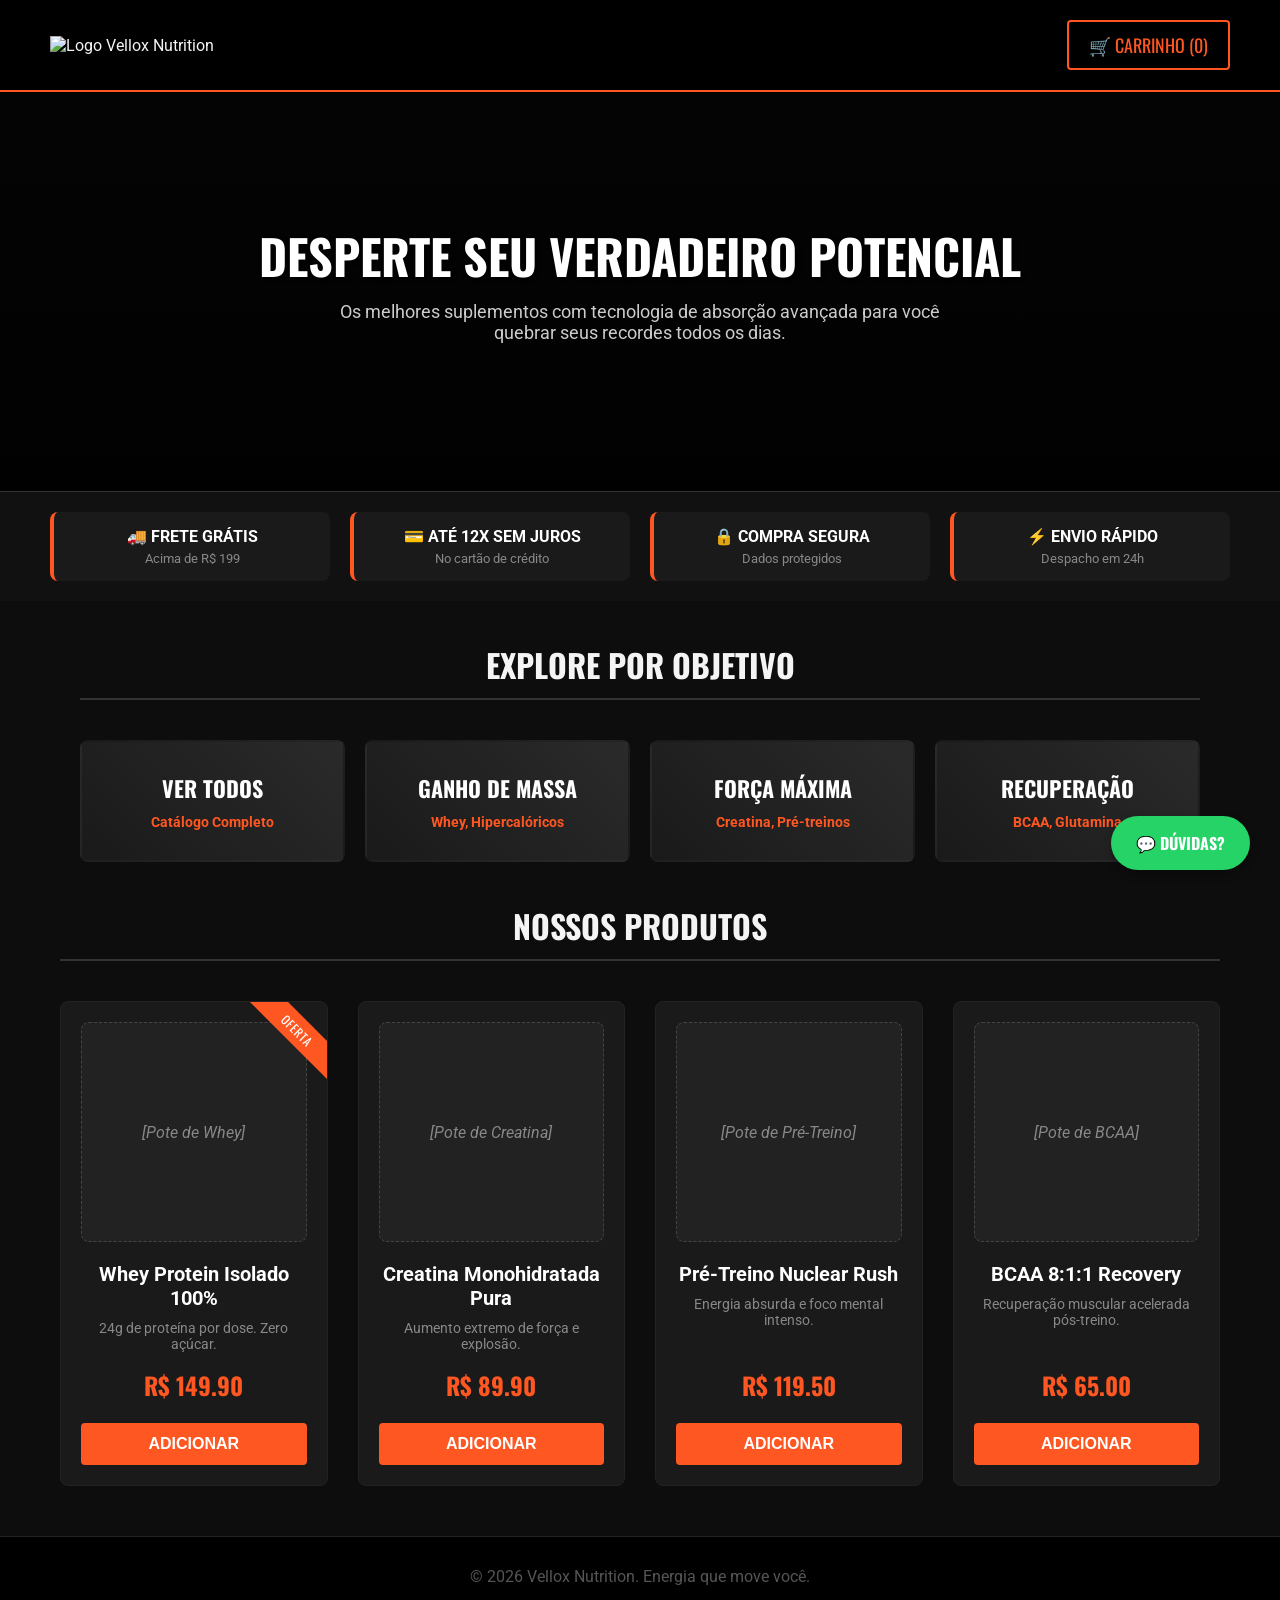
==== index.html @ 21b94bc1 "Alteração da logo do projeto projeto e-commerce" ====
<!DOCTYPE html>
<html lang="pt-BR">
<head>
    <meta charset="UTF-8">
    <meta name="viewport" content="width=device-width, initial-scale=1.0">
    <title>Vellox Nutrition | Suplementos de Alta Performance</title>
    
    <link rel="icon" type="image/png" href="favicon.png">
    
    <link rel="stylesheet" href="style.css">
</head>
<body>

    <header>
        <img src="logo.png" alt="Logo Vellox Nutrition" class="logo-site">
        <div class="cart" id="cart-button">
            🛒 Carrinho (<span id="cart-count">0</span>)
        </div>
    </header>

    <section class="hero">
        <h2>Desperte seu Verdadeiro Potencial</h2>
        <p>Os melhores suplementos com tecnologia de absorção avançada para você quebrar seus recordes todos os dias.</p>
    </section>

    <section class="benefits-bar">
        <div class="benefit-box">
            <strong>🚚 Frete Grátis</strong>
            <p>Acima de R$ 199</p>
        </div>
        <div class="benefit-box">
            <strong>💳 Até 12x Sem Juros</strong>
            <p>No cartão de crédito</p>
        </div>
        <div class="benefit-box">
            <strong>🔒 Compra Segura</strong>
            <p>Dados protegidos</p>
        </div>
        <div class="benefit-box">
            <strong>⚡ Envio Rápido</strong>
            <p>Despacho em 24h</p>
        </div>
    </section>

    <div class="container">
        
        <section class="category-showcase">
            <h2 class="section-title">Explore por Objetivo</h2>
            <div class="category-grid">
                <div class="category-box" data-target="todos">
                    <h3>Ver Todos</h3>
                    <p>Catálogo Completo</p>
                </div>
                <div class="category-box" data-target="massa">
                    <h3>Ganho de Massa</h3>
                    <p>Whey, Hipercalóricos</p>
                </div>
                <div class="category-box" data-target="forca">
                    <h3>Força Máxima</h3>
                    <p>Creatina, Pré-treinos</p>
                </div>
                <div class="category-box" data-target="recuperacao">
                    <h3>Recuperação</h3>
                    <p>BCAA, Glutamina</p>
                </div>
            </div>
        </section>

        <h2 class="section-title">Nossos Produtos</h2>
        
        <section class="products-grid">
            
            <div class="product-card" data-category="massa">
                <div class="badge">OFERTA</div>
                <div class="product-image">[Pote de Whey]</div>
                <h3 class="product-title">Whey Protein Isolado 100%</h3>
                <p class="product-desc">24g de proteína por dose. Zero açúcar.</p>
                <p class="product-price">R$ 149.90</p>
                <button class="add-to-cart-btn">Adicionar</button>
            </div>

            <div class="product-card" data-category="forca">
                <div class="product-image">[Pote de Creatina]</div>
                <h3 class="product-title">Creatina Monohidratada Pura</h3>
                <p class="product-desc">Aumento extremo de força e explosão.</p>
                <p class="product-price">R$ 89.90</p>
                <button class="add-to-cart-btn">Adicionar</button>
            </div>

            <div class="product-card" data-category="forca">
                <div class="product-image">[Pote de Pré-Treino]</div>
                <h3 class="product-title">Pré-Treino Nuclear Rush</h3>
                <p class="product-desc">Energia absurda e foco mental intenso.</p>
                <p class="product-price">R$ 119.50</p>
                <button class="add-to-cart-btn">Adicionar</button>
            </div>

            <div class="product-card" data-category="recuperacao">
                <div class="product-image">[Pote de BCAA]</div>
                <h3 class="product-title">BCAA 8:1:1 Recovery</h3>
                <p class="product-desc">Recuperação muscular acelerada pós-treino.</p>
                <p class="product-price">R$ 65.00</p>
                <button class="add-to-cart-btn">Adicionar</button>
            </div>

        </section>
    </div>

    <footer>
        <p>&copy; 2026 Vellox Nutrition. Energia que move você.</p>
    </footer>

    <a href="https://wa.me/5571984798589?text=Olá!%20Gostaria%20de%20ajuda%20com%20os%20suplementos." class="whatsapp-btn" target="_blank">
        💬 Dúvidas?
    </a>

    <script src="script.js"></script>
</body>
</html>
---- style.css ----
/* CSS: Tema Escuro e Vibrante */
@import url('https://fonts.googleapis.com/css2?family=Oswald:wght@500;700&family=Roboto:wght@400;700&display=swap');

* { margin: 0; padding: 0; box-sizing: border-box; }
body { background-color: #0d0d0d; color: #f4f4f4; font-family: 'Roboto', sans-serif; }

/* Cores da Marca */
:root {
    --primary-color: #ff5722; /* Laranja Vibrante */
    --primary-hover: #e64a19;
    --card-bg: #1a1a1a;
    --text-muted: #888;
}

/* Cabeçalho */
header { background-color: #000; padding: 20px 50px; display: flex; justify-content: space-between; align-items: center; border-bottom: 2px solid var(--primary-color); position: sticky; top: 0; z-index: 100; }
/* Ajuste de tamanho para o logotipo no cabeçalho */
header .logo-site {
    max-height: 50px; /* Ajuste a altura para ficar ideal no seu layout */
    width: auto;
    cursor: pointer; /* Para parecer clicável e voltar pro início */
}

.cart { font-family: 'Oswald', sans-serif; font-size: 18px; background: transparent; border: 2px solid var(--primary-color); color: var(--primary-color); padding: 10px 20px; border-radius: 4px; cursor: pointer; transition: all 0.3s; text-transform: uppercase; }
.cart:hover { background: var(--primary-color); color: #fff; }

/* Banner Principal (Hero Section) */
.hero { background: linear-gradient(rgba(0,0,0,0.7), rgba(0,0,0,0.9)), url('https://images.unsplash.com/photo-1534438327276-14e5300c3a48?q=80&w=1470&auto=format&fit=crop') center/cover; height: 400px; display: flex; flex-direction: column; justify-content: center; align-items: center; text-align: center; padding: 20px; border-bottom: 1px solid #333; }
.hero h2 { font-family: 'Oswald', sans-serif; font-size: 48px; text-transform: uppercase; color: #fff; margin-bottom: 10px; text-shadow: 2px 2px 4px rgba(0,0,0,0.8); }
.hero p { font-size: 18px; color: #ccc; margin-bottom: 20px; max-width: 600px; }

/* Grid de Produtos */
.container { max-width: 1200px; margin: 40px auto; padding: 0 20px; }
.section-title { font-family: 'Oswald', sans-serif; font-size: 32px; text-transform: uppercase; text-align: center; margin-bottom: 40px; border-bottom: 2px solid #333; padding-bottom: 10px; }
.products-grid { 
    display: grid; 
    grid-template-columns: repeat(auto-fill, minmax(250px, 1fr)); 
    gap: 30px; 
    align-items: stretch; /* <- Isso força a altura igual */
}

/* Cartão de Produto (Alterado para Flexbox) */
.product-card { 
    background: var(--card-bg); 
    border-radius: 8px; 
    padding: 20px; 
    text-align: center; 
    transition: transform 0.3s, box-shadow 0.3s; 
    border: 1px solid #222; 
    position: relative; 
    overflow: hidden; 
    
    /* Configuração Flexbox */
    display: flex;
    flex-direction: column;
    height: 100%; 
}
.product-card:hover { transform: translateY(-10px); box-shadow: 0 10px 20px rgba(255, 87, 34, 0.2); border-color: var(--primary-color); }

/* Tag de Destaque */
.badge { position: absolute; top: 15px; right: -30px; background: var(--primary-color); color: white; padding: 5px 40px; transform: rotate(45deg); font-family: 'Oswald', sans-serif; font-size: 12px; letter-spacing: 1px; }

.product-image { width: 100%; height: 220px; background-color: #222; border-radius: 8px; margin-bottom: 20px; display: flex; align-items: center; justify-content: center; color: var(--text-muted); font-style: italic; border: 1px dashed #444; }
.product-title { font-size: 20px; color: #fff; margin-bottom: 10px; font-weight: bold; }
.product-desc { font-size: 14px; color: var(--text-muted); margin-bottom: 15px; }
.product-price { 
    color: var(--primary-color); 
    font-size: 24px; 
    font-weight: bold; 
    margin-bottom: 20px; 
    font-family: 'Oswald', sans-serif; 
    margin-top: auto; 
}

/* Botão de Compra (Alterado com margin-top: auto) */
button { 
    background-color: var(--primary-color); 
    color: white; 
    border: none; 
    padding: 12px; 
    border-radius: 4px; 
    cursor: pointer; 
    font-size: 16px; 
    width: 100%; 
    font-weight: bold; 
    text-transform: uppercase; 
    transition: background 0.3s, transform 0.1s; 
}

button:hover { 
    background-color: var(--primary-hover); 
}

button:active { 
    transform: scale(0.98); 
}

/* Rodapé */
footer { background-color: #000; color: #555; text-align: center; padding: 30px; margin-top: 50px; border-top: 1px solid #222; }

/* CSS das Novas Sessões: Vantagens e Categorias */
.benefits-bar {
    display: flex;
    flex-wrap: wrap;
    justify-content: center;
    gap: 20px;
    background-color: #111;
    padding: 20px 50px;
    border-bottom: 1px solid var(--border-color);
}

.benefit-box {
    flex: 1;
    min-width: 200px;
    text-align: center;
    background: var(--card-bg);
    padding: 15px;
    border-radius: 8px;
    border-left: 4px solid var(--primary-color);
}

.benefit-box strong {
    color: #fff;
    font-size: 16px;
    display: block;
    margin-bottom: 5px;
    text-transform: uppercase;
}

.benefit-box p {
    color: var(--text-muted);
    font-size: 13px;
}

.category-showcase {
    max-width: 1200px;
    margin: 40px auto 0;
    padding: 0 20px;
}

.category-grid {
    display: grid;
    grid-template-columns: repeat(auto-fit, minmax(250px, 1fr));
    gap: 20px;
    margin-bottom: 40px;
}

.category-box {
    background: linear-gradient(45deg, #1a1a1a, #2a2a2a);
    padding: 30px 20px;
    text-align: center;
    border-radius: 8px;
    cursor: pointer;
    transition: transform 0.3s, border-color 0.3s;
    border: 2px solid transparent;
}

.category-box:hover {
    transform: scale(1.05);
    border-color: var(--primary-color);
}

.category-box h3 {
    color: #fff;
    font-family: 'Oswald', sans-serif;
    text-transform: uppercase;
    font-size: 22px;
    margin-bottom: 10px;
}

.category-box p {
    color: var(--primary-color);
    font-size: 14px;
    font-weight: bold;
}

/* Botão Flutuante do WhatsApp */
.whatsapp-btn {
    position: fixed;
    bottom: 30px;
    right: 30px;
    background-color: #25d366; /* Verde Oficial do WhatsApp */
    color: white;
    padding: 15px 25px;
    border-radius: 50px;
    font-family: 'Oswald', sans-serif;
    font-size: 16px;
    text-transform: uppercase;
    text-decoration: none;
    font-weight: bold;
    box-shadow: 0 4px 10px rgba(0,0,0,0.3);
    transition: transform 0.3s, background-color 0.3s;
    z-index: 1000;
}

.whatsapp-btn:hover {
    background-color: #1ebe57;
    transform: scale(1.05);
}
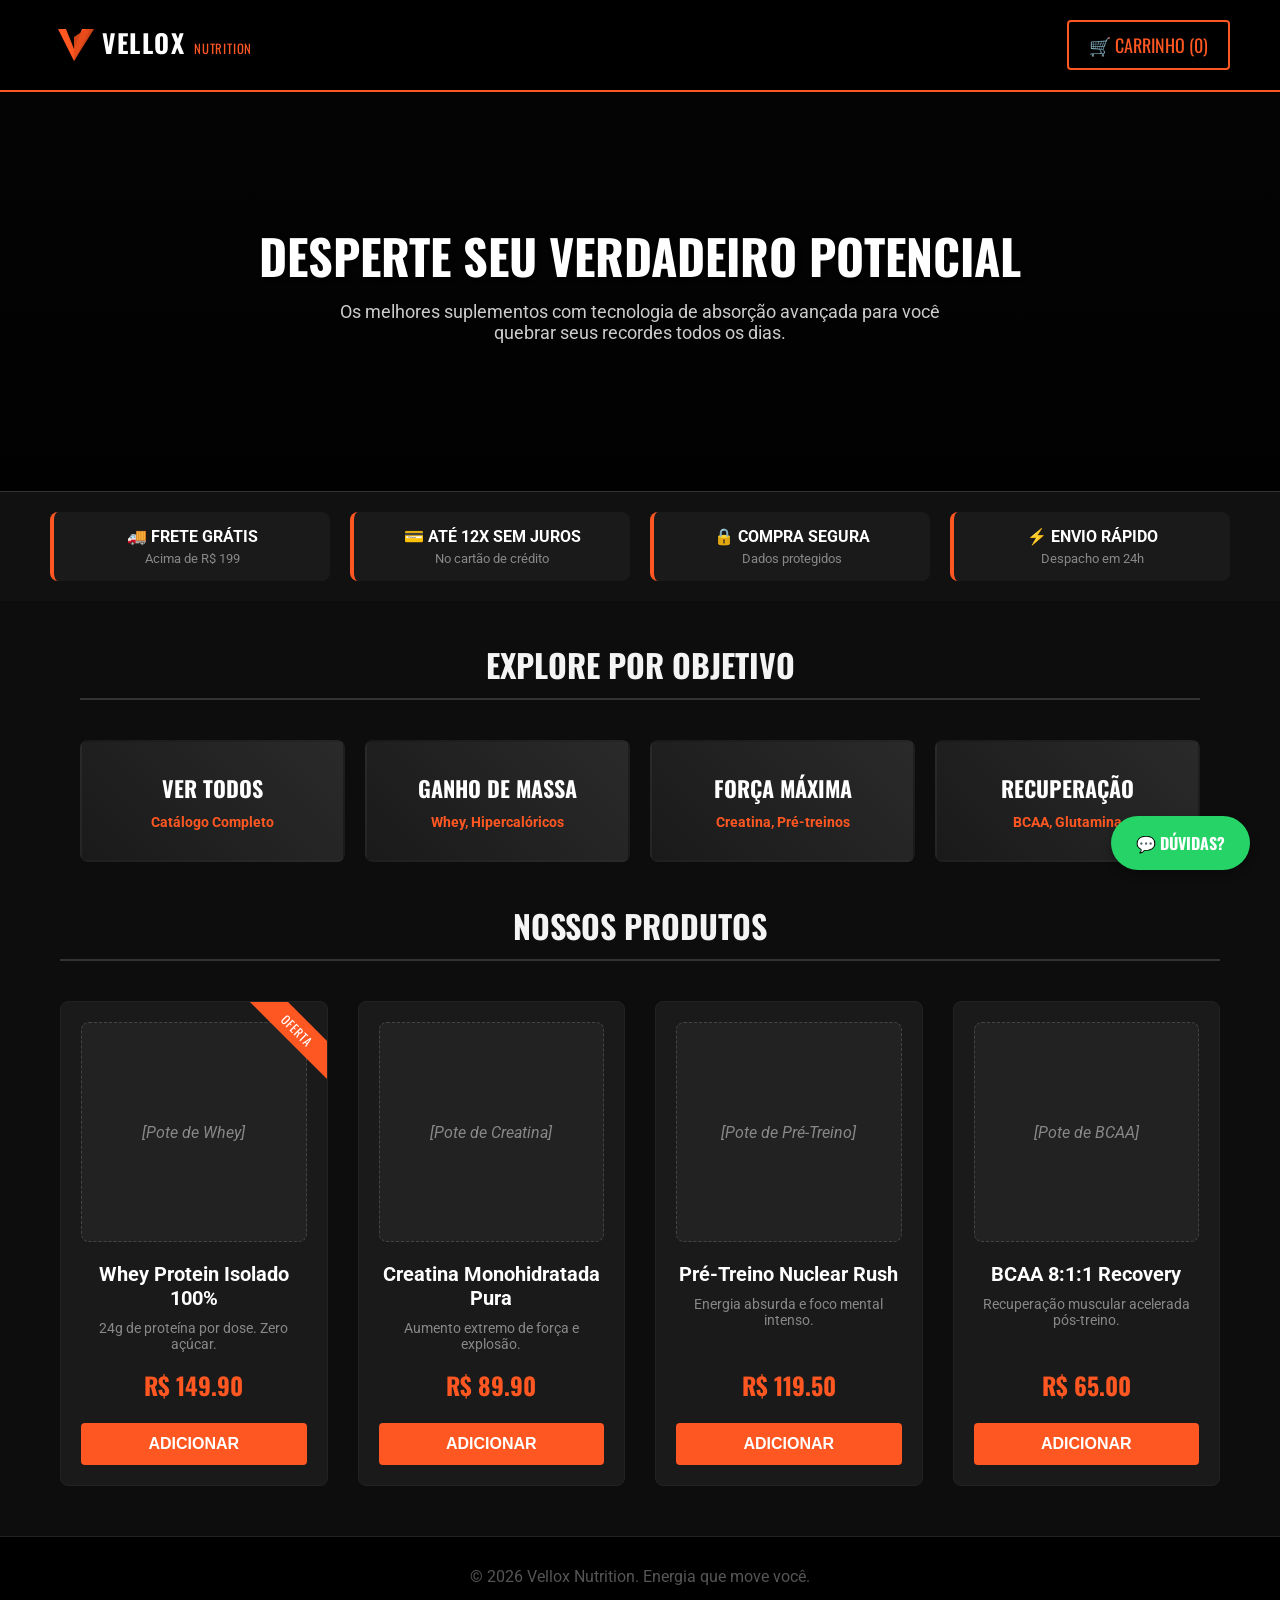
==== commit 13355eea: "Alteração da logo do projeto projeto e-commerce" ====
--- a/index.html
+++ b/index.html
@@ -12,7 +12,15 @@
 <body>
 
     <header>
-        <img src="logo.png" alt="Logo Vellox Nutrition" class="logo-site">
+        <svg xmlns="http://www.w3.org/2000/svg" viewBox="0 0 280 50" class="logo-site" style="height: 40px; width: auto; cursor: pointer;" onclick="window.location.href='index.html'">
+            <path d="M10 5 L30 45 L50 5 L40 5 L30 30 L20 5 Z" fill="#ff5722"/>
+            <polygon points="30,15 45,5 55,5 30,45" fill="#e64a19" opacity="0.9"/>
+            
+            <text x="65" y="36" font-family="'Oswald', sans-serif" font-weight="bold" font-size="32" fill="#ffffff" letter-spacing="2">VELLOX</text>
+            
+            <text x="180" y="36" font-family="'Oswald', sans-serif" font-weight="normal" font-size="16" fill="#ff5722" letter-spacing="1">NUTRITION</text>
+        </svg>
+        
         <div class="cart" id="cart-button">
             🛒 Carrinho (<span id="cart-count">0</span>)
         </div>
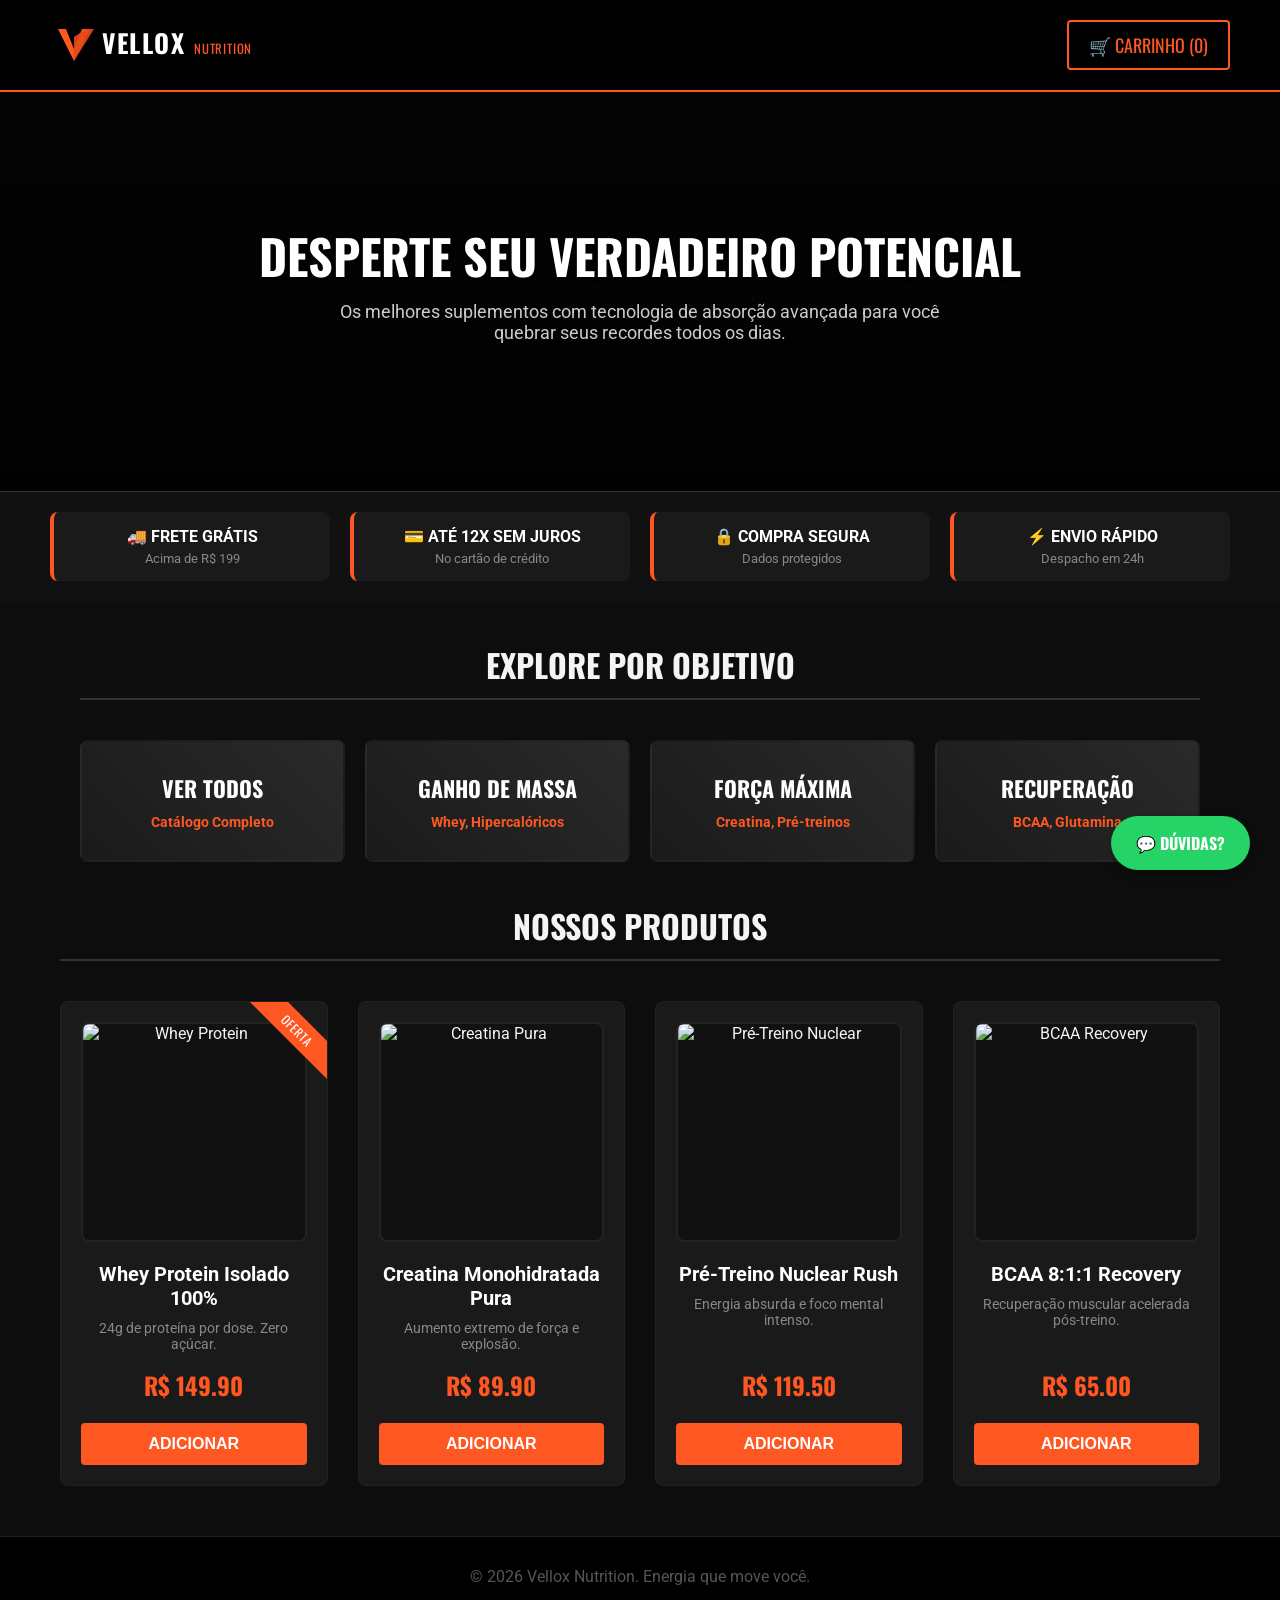
==== commit 99c716a1: "Adicionado imagens nos produtos" ====
--- a/index.html
+++ b/index.html
@@ -4,9 +4,7 @@
     <meta charset="UTF-8">
     <meta name="viewport" content="width=device-width, initial-scale=1.0">
     <title>Vellox Nutrition | Suplementos de Alta Performance</title>
-    
-    <link rel="icon" type="image/png" href="favicon.png">
-    
+    <link rel="icon" type="image/svg+xml" href="[data-uri]">
     <link rel="stylesheet" href="style.css">
 </head>
 <body>
@@ -20,7 +18,7 @@
             
             <text x="180" y="36" font-family="'Oswald', sans-serif" font-weight="normal" font-size="16" fill="#ff5722" letter-spacing="1">NUTRITION</text>
         </svg>
-        
+
         <div class="cart" id="cart-button">
             🛒 Carrinho (<span id="cart-count">0</span>)
         </div>
@@ -80,7 +78,7 @@
             
             <div class="product-card" data-category="massa">
                 <div class="badge">OFERTA</div>
-                <div class="product-image">[Pote de Whey]</div>
+                <img src="https://images.unsplash.com/photo-1593095948071-474c5cc2989d?q=80&w=500&auto=format&fit=crop" alt="Whey Protein" class="product-image">
                 <h3 class="product-title">Whey Protein Isolado 100%</h3>
                 <p class="product-desc">24g de proteína por dose. Zero açúcar.</p>
                 <p class="product-price">R$ 149.90</p>
@@ -88,7 +86,7 @@
             </div>
 
             <div class="product-card" data-category="forca">
-                <div class="product-image">[Pote de Creatina]</div>
+                <img src="https://images.unsplash.com/photo-1579722820308-d74e571900a9?q=80&w=500&auto=format&fit=crop" alt="Creatina Pura" class="product-image">
                 <h3 class="product-title">Creatina Monohidratada Pura</h3>
                 <p class="product-desc">Aumento extremo de força e explosão.</p>
                 <p class="product-price">R$ 89.90</p>
@@ -96,7 +94,7 @@
             </div>
 
             <div class="product-card" data-category="forca">
-                <div class="product-image">[Pote de Pré-Treino]</div>
+                <img src="https://images.unsplash.com/photo-1622342898126-17b51b75de18?q=80&w=500&auto=format&fit=crop" alt="Pré-Treino Nuclear" class="product-image">
                 <h3 class="product-title">Pré-Treino Nuclear Rush</h3>
                 <p class="product-desc">Energia absurda e foco mental intenso.</p>
                 <p class="product-price">R$ 119.50</p>
@@ -104,7 +102,7 @@
             </div>
 
             <div class="product-card" data-category="recuperacao">
-                <div class="product-image">[Pote de BCAA]</div>
+                <img src="https://images.unsplash.com/photo-1644480417721-0e3f84860b21?q=80&w=500&auto=format&fit=crop" alt="BCAA Recovery" class="product-image">
                 <h3 class="product-title">BCAA 8:1:1 Recovery</h3>
                 <p class="product-desc">Recuperação muscular acelerada pós-treino.</p>
                 <p class="product-price">R$ 65.00</p>
--- a/style.css
+++ b/style.css
@@ -60,7 +60,16 @@
 /* Tag de Destaque */
 .badge { position: absolute; top: 15px; right: -30px; background: var(--primary-color); color: white; padding: 5px 40px; transform: rotate(45deg); font-family: 'Oswald', sans-serif; font-size: 12px; letter-spacing: 1px; }
 
-.product-image { width: 100%; height: 220px; background-color: #222; border-radius: 8px; margin-bottom: 20px; display: flex; align-items: center; justify-content: center; color: var(--text-muted); font-style: italic; border: 1px dashed #444; }
+/* Imagem do Produto (Atualizada para fotos reais) */
+.product-image { 
+    width: 100%; 
+    height: 220px; 
+    object-fit: cover; /* Isso garante que a foto preencha o espaço sem amassar */
+    border-radius: 8px; 
+    margin-bottom: 20px; 
+    border: 2px solid #222; /* Bordinha elegante ao redor da foto */
+    background-color: #111;
+}
 .product-title { font-size: 20px; color: #fff; margin-bottom: 10px; font-weight: bold; }
 .product-desc { font-size: 14px; color: var(--text-muted); margin-bottom: 15px; }
 .product-price { 
@@ -196,4 +205,55 @@
 .whatsapp-btn:hover {
     background-color: #1ebe57;
     transform: scale(1.05);
+}
+
+/* RESPONSIVIDADE - MOBILE  */
+   @media (max-width: 768px) {
+    
+    header {
+        flex-direction: column;
+        padding: 15px 20px;
+        gap: 15px;
+    }
+    
+    
+    header .logo-site {
+        max-height: 35px;
+    }
+
+    
+    .hero {
+        height: 300px;
+    }
+    .hero h2 {
+        font-size: 32px;
+    }
+    .hero p {
+        font-size: 16px;
+    }
+
+    
+    .benefits-bar {
+        padding: 15px;
+        flex-direction: column;
+    }
+    .benefit-box {
+        width: 100%;
+        border-left: none;
+        border-bottom: 2px solid var(--primary-color);
+    }
+
+    
+    .section-title {
+        font-size: 26px;
+        margin-bottom: 30px;
+    }
+
+    
+    .whatsapp-btn {
+        bottom: 20px;
+        right: 20px;
+        padding: 12px 20px;
+        font-size: 14px;
+    }
 }
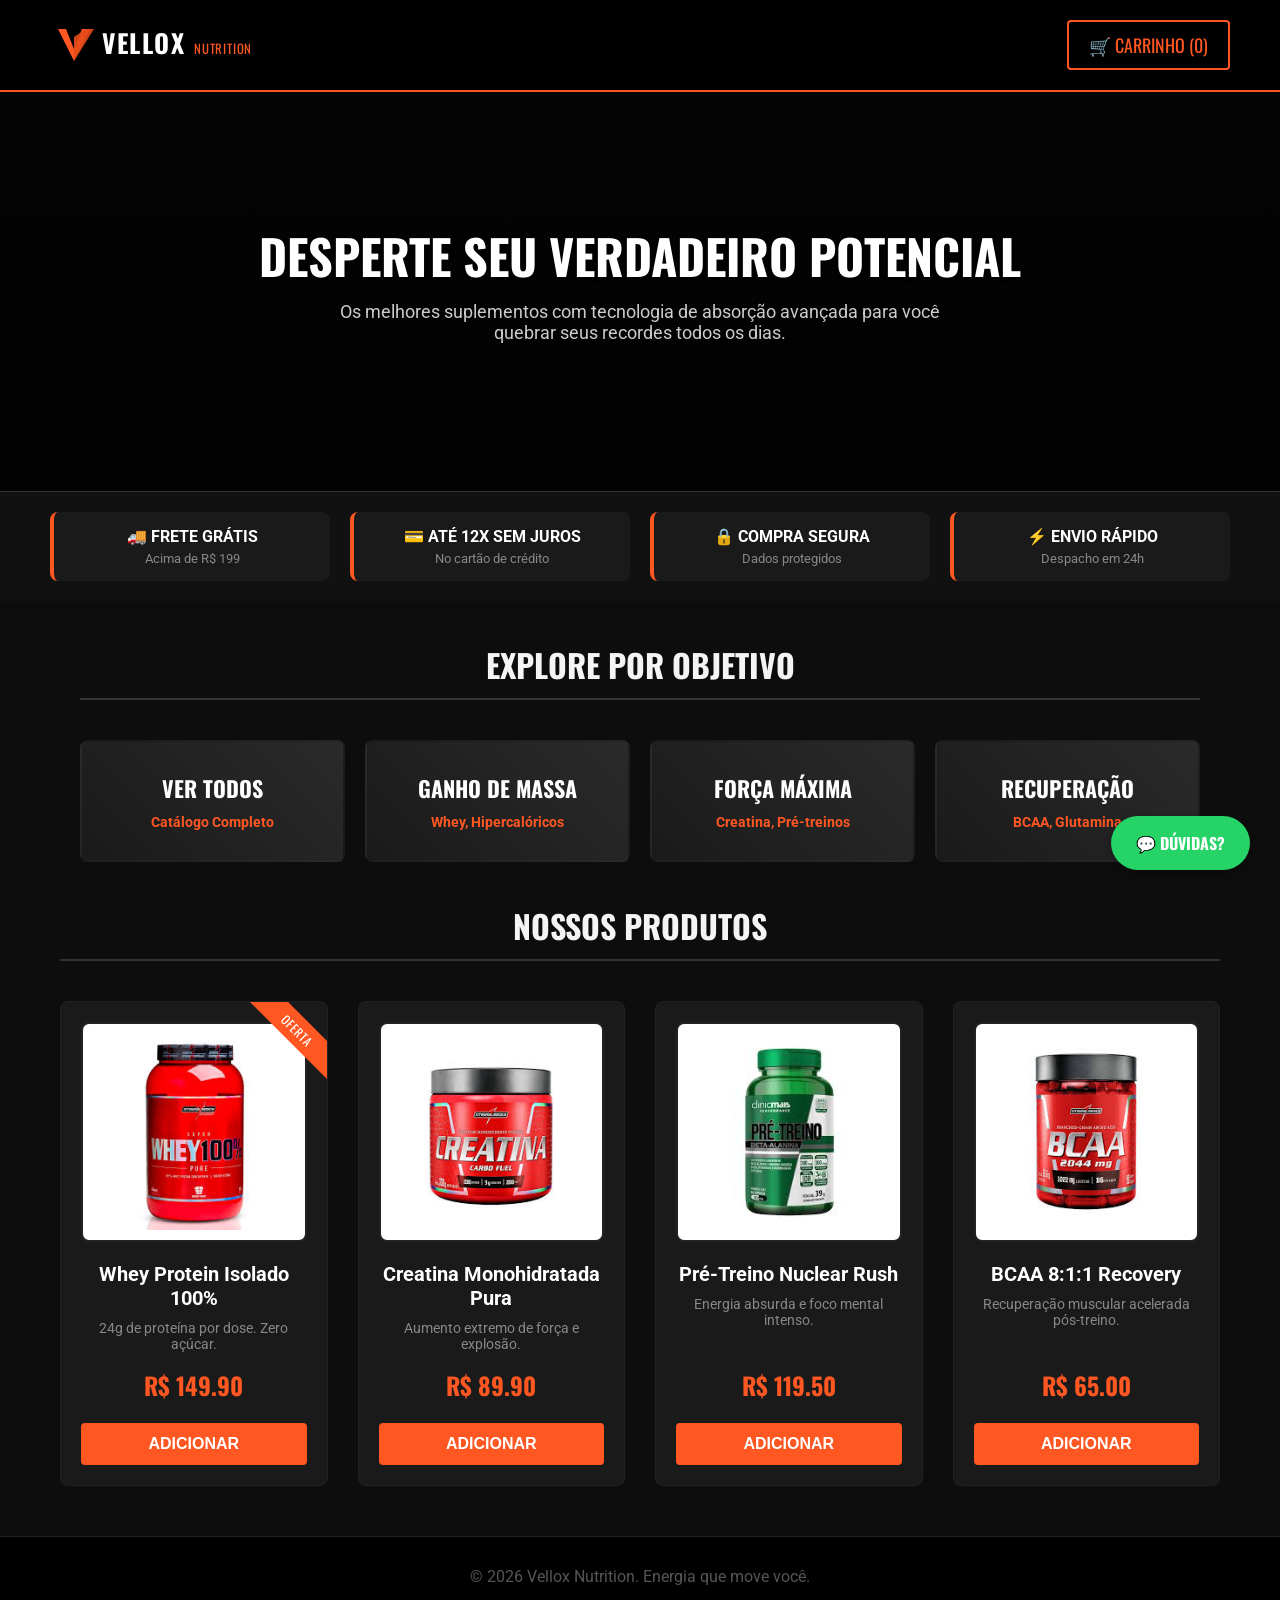
==== commit 2fb55ef0: "Adicionado imagens nos produtos" ====
--- a/index.html
+++ b/index.html
@@ -78,7 +78,7 @@
             
             <div class="product-card" data-category="massa">
                 <div class="badge">OFERTA</div>
-                <img src="https://images.unsplash.com/photo-1593095948071-474c5cc2989d?q=80&w=500&auto=format&fit=crop" alt="Whey Protein" class="product-image">
+                <img src="whey.png" alt="Whey Protein Isolado" class="product-image">
                 <h3 class="product-title">Whey Protein Isolado 100%</h3>
                 <p class="product-desc">24g de proteína por dose. Zero açúcar.</p>
                 <p class="product-price">R$ 149.90</p>
@@ -86,7 +86,7 @@
             </div>
 
             <div class="product-card" data-category="forca">
-                <img src="https://images.unsplash.com/photo-1579722820308-d74e571900a9?q=80&w=500&auto=format&fit=crop" alt="Creatina Pura" class="product-image">
+                <img src="creatina.png" alt="Creatina Pura" class="product-image">
                 <h3 class="product-title">Creatina Monohidratada Pura</h3>
                 <p class="product-desc">Aumento extremo de força e explosão.</p>
                 <p class="product-price">R$ 89.90</p>
@@ -94,7 +94,7 @@
             </div>
 
             <div class="product-card" data-category="forca">
-                <img src="https://images.unsplash.com/photo-1622342898126-17b51b75de18?q=80&w=500&auto=format&fit=crop" alt="Pré-Treino Nuclear" class="product-image">
+                <img src="pretreino.png" alt="Pré-Treino Nuclear" class="product-image">
                 <h3 class="product-title">Pré-Treino Nuclear Rush</h3>
                 <p class="product-desc">Energia absurda e foco mental intenso.</p>
                 <p class="product-price">R$ 119.50</p>
@@ -102,7 +102,7 @@
             </div>
 
             <div class="product-card" data-category="recuperacao">
-                <img src="https://images.unsplash.com/photo-1644480417721-0e3f84860b21?q=80&w=500&auto=format&fit=crop" alt="BCAA Recovery" class="product-image">
+                <img src="bcaa.png" alt="BCAA Recovery" class="product-image">
                 <h3 class="product-title">BCAA 8:1:1 Recovery</h3>
                 <p class="product-desc">Recuperação muscular acelerada pós-treino.</p>
                 <p class="product-price">R$ 65.00</p>
--- a/style.css
+++ b/style.css
@@ -61,14 +61,16 @@
 .badge { position: absolute; top: 15px; right: -30px; background: var(--primary-color); color: white; padding: 5px 40px; transform: rotate(45deg); font-family: 'Oswald', sans-serif; font-size: 12px; letter-spacing: 1px; }
 
 /* Imagem do Produto (Atualizada para fotos reais) */
+/* Imagem do Produto (Ajustado para Potes Reais) */
 .product-image { 
     width: 100%; 
     height: 220px; 
-    object-fit: cover; /* Isso garante que a foto preencha o espaço sem amassar */
+    object-fit: contain; /* Mostra o pote inteiro sem amassar e sem cortar */
     border-radius: 8px; 
     margin-bottom: 20px; 
-    border: 2px solid #222; /* Bordinha elegante ao redor da foto */
-    background-color: #111;
+    border: 2px solid #222; 
+    background-color: #ffffff; /* Fundo branco para misturar com a foto do produto */
+    padding: 10px; /* Dá um respiro pro pote não colar nas bordas */
 }
 .product-title { font-size: 20px; color: #fff; margin-bottom: 10px; font-weight: bold; }
 .product-desc { font-size: 14px; color: var(--text-muted); margin-bottom: 15px; }
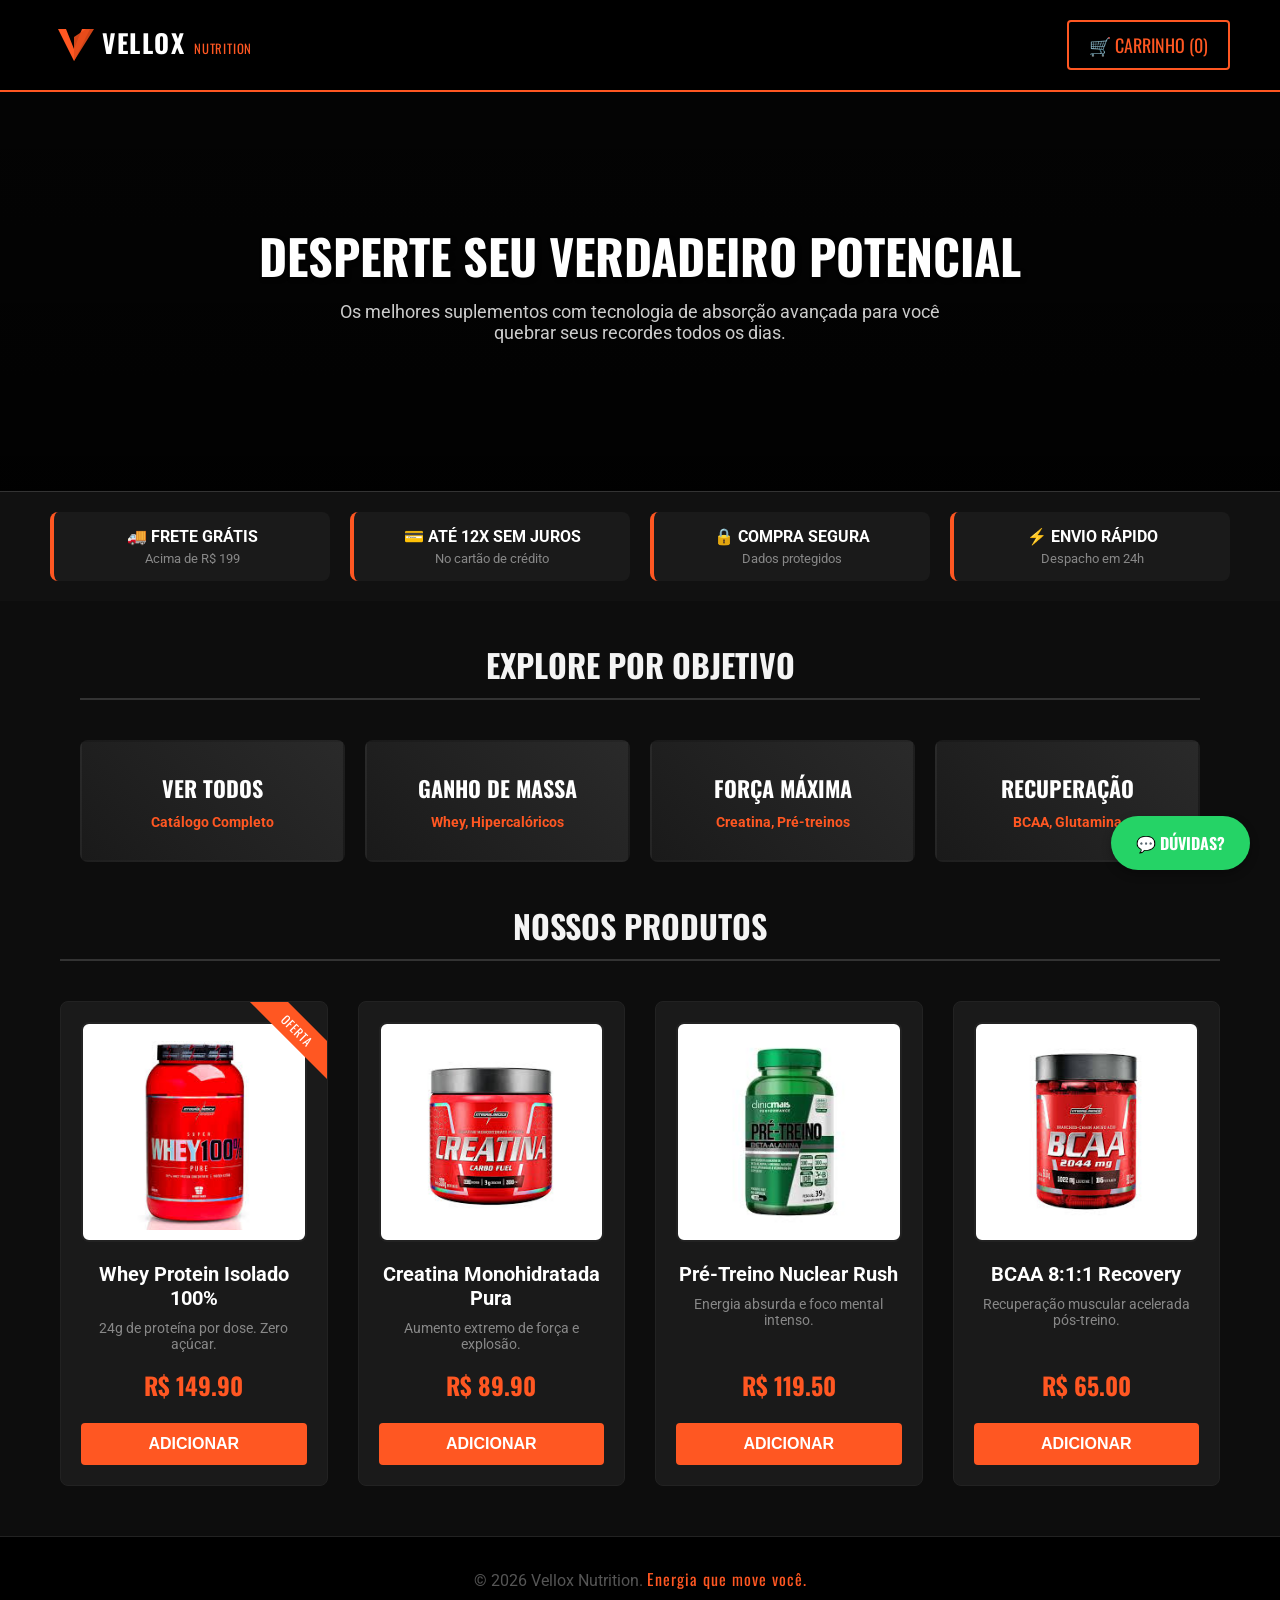
==== commit 6c833b12: "Alterado a cor do footer" ====
--- a/index.html
+++ b/index.html
@@ -113,7 +113,7 @@
     </div>
 
     <footer>
-        <p>&copy; 2026 Vellox Nutrition. Energia que move você.</p>
+        <p>&copy; 2026 Vellox Nutrition. <span class="slogan-rodape">Energia que move você.</span></p>
     </footer>
 
     <a href="https://wa.me/5571984798589?text=Olá!%20Gostaria%20de%20ajuda%20com%20os%20suplementos." class="whatsapp-btn" target="_blank">
--- a/style.css
+++ b/style.css
@@ -258,4 +258,11 @@
         padding: 12px 20px;
         font-size: 14px;
     }
+}
+
+/* Destaque da frase no rodapé */
+.slogan-rodape {
+    color: var(--primary-color);
+    font-family: 'Oswald', sans-serif;
+    letter-spacing: 1px;
 }
